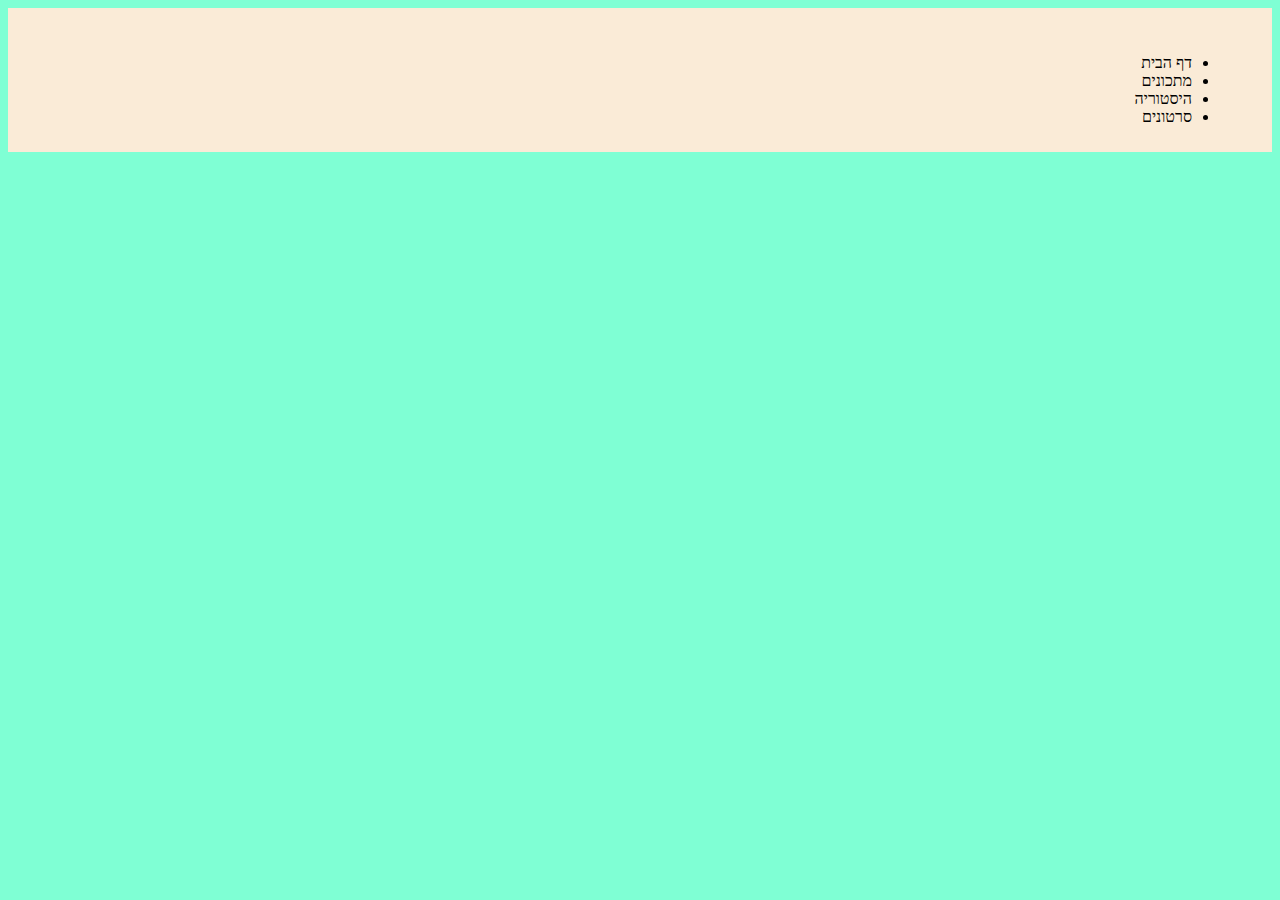
==== Paella.html @ 96aa7d0b "first commit" ====
<!DOCTYPE html>
<html lang="he">
<head>
    <meta charset="UTF-8">
    <meta name="viewport" content="width=device-width, initial-scale=1">
    <script src="https://cdn.jsdelivr.net/npm/bootstrap@5.3.0/dist/js/bootstrap.bundle.min.js"></script>
    <link rel="stylesheet" href="Paella.css">
    <title> Oren's Paella</title>
</head>    
<body>
    <header>
        <nav id="menu">
            <ul>
                <li><a>דף הבית</a></li>
                <li><a>מתכונים</a></li>
                <li><a>היסטוריה</a></li>
                <li><a>סרטונים</a></li>
            </ul>
        </nav>
    </header>
    <section></section>
    <section></section>
    <section></section>
</body>
</html>
---- Paella.css ----
body{
    direction: rtl;
    font-family: 'Times New Roman', Times, serif;
    background-color: aquamarine;
}
header{
    background-color: antiquewhite;
    padding: 20px;
    text-align: center;
}
#menu{
    position: relative;
    scroll-behavior: smooth;
    top: 10px;
    text-align: right;
    right: 20px;
}
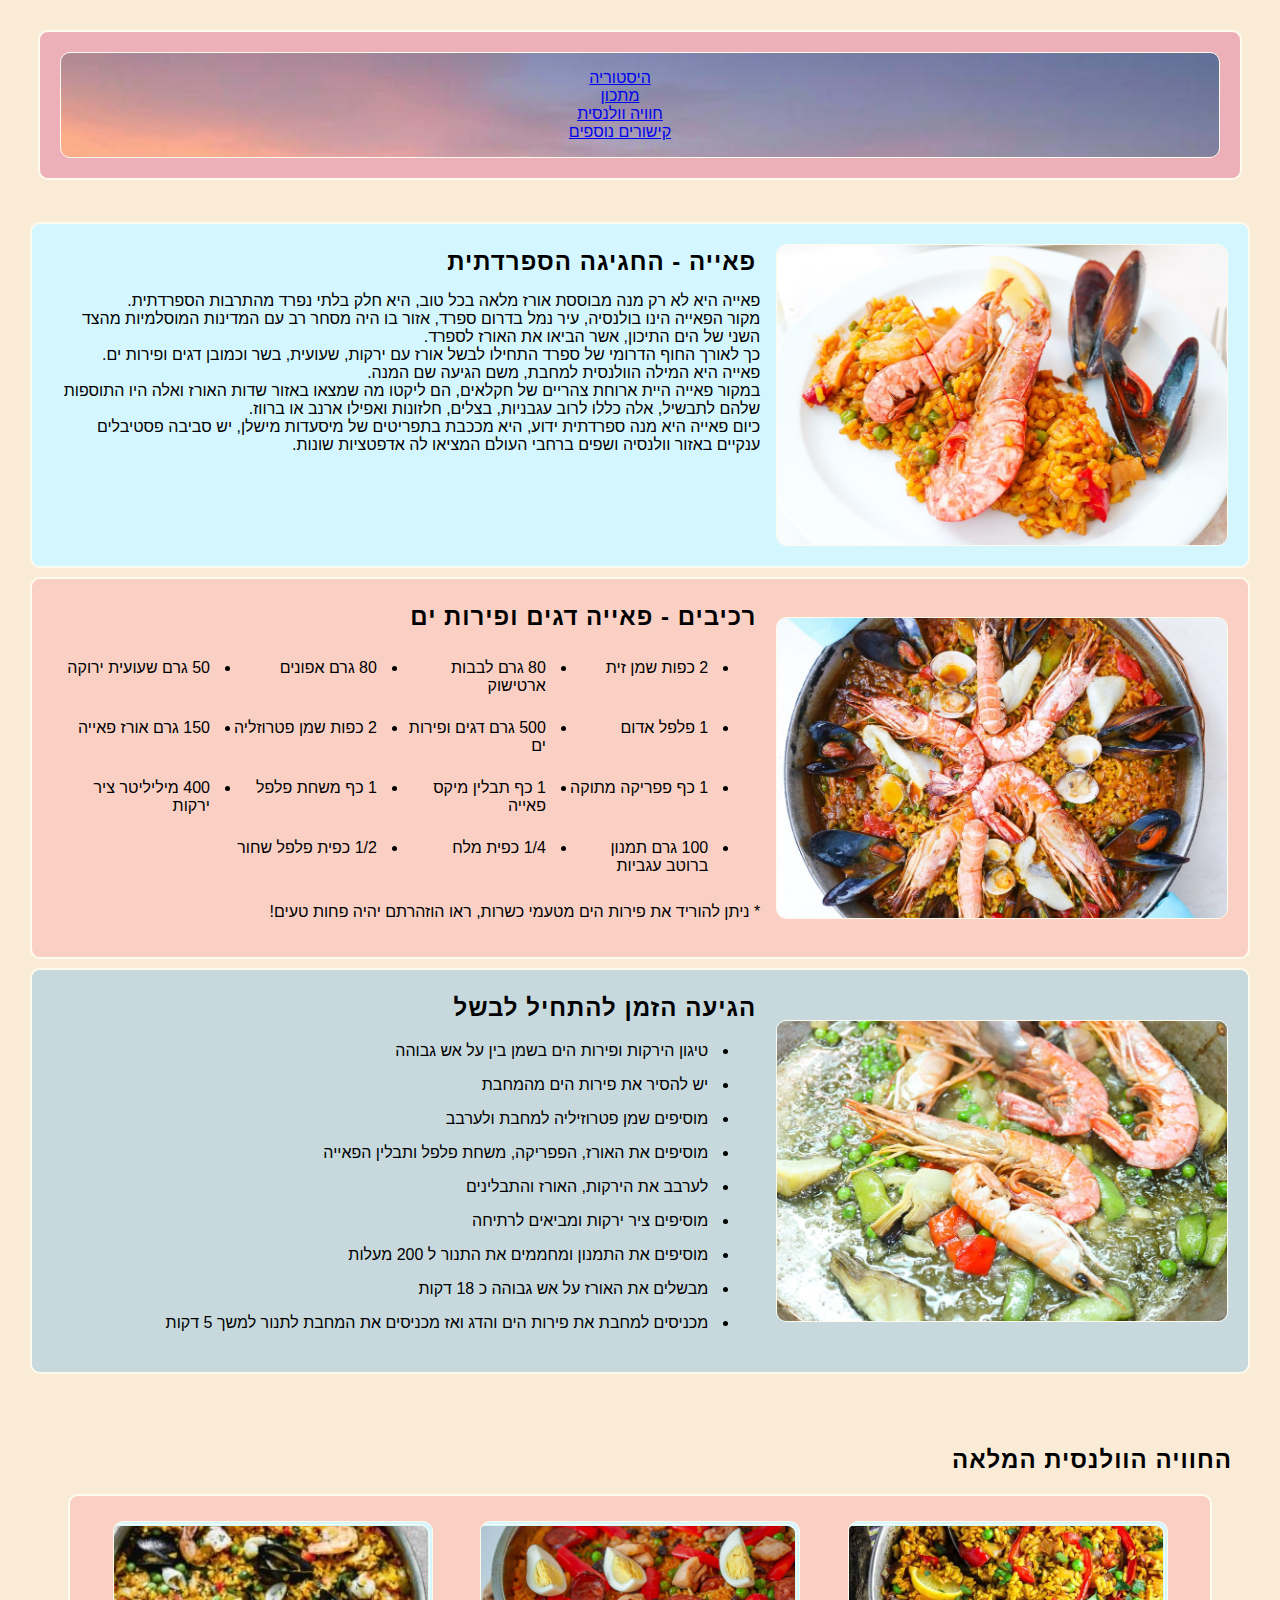
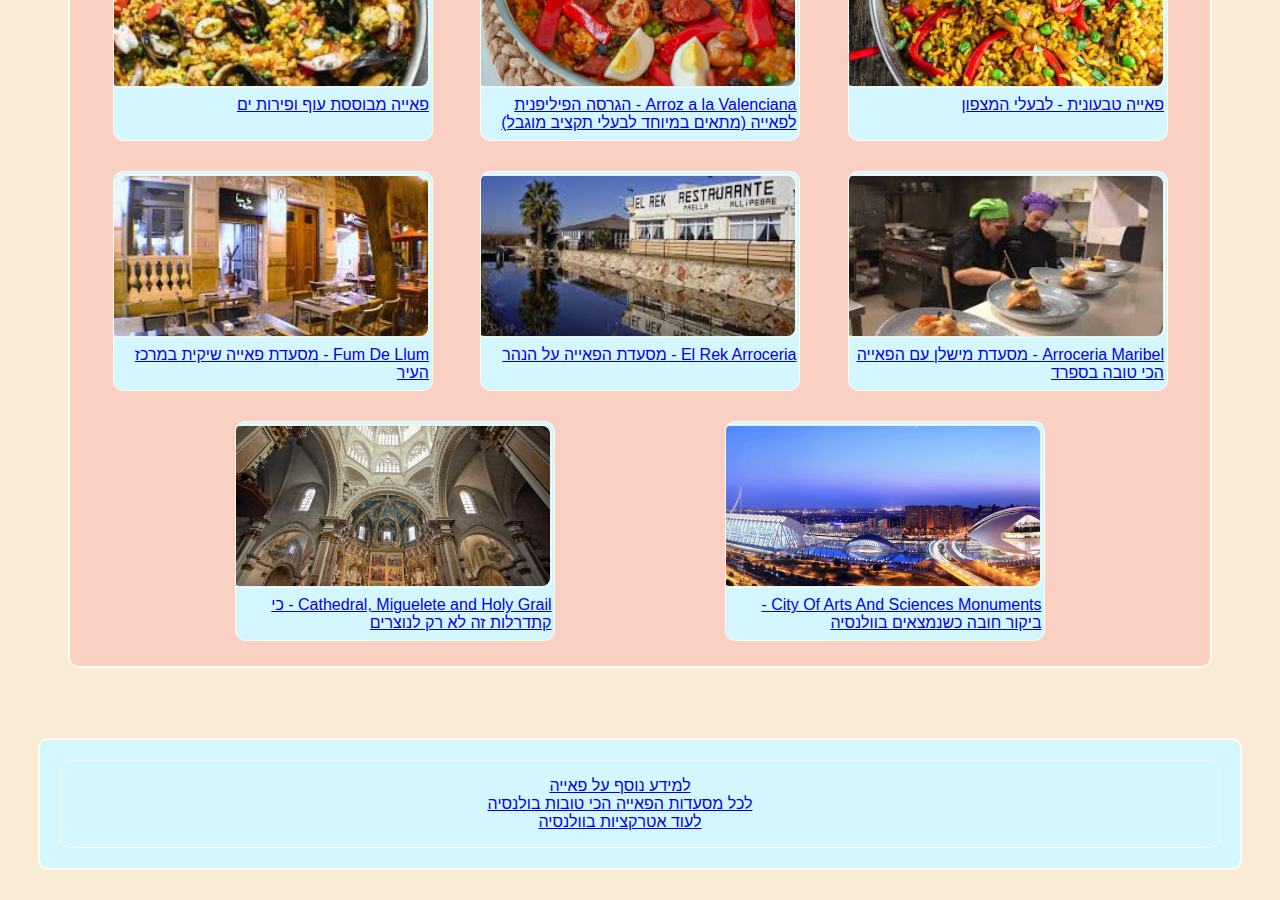
==== commit dd9c2ed8: "almost done" ====
--- a/Paella.html
+++ b/Paella.html
@@ -11,15 +11,133 @@
     <header>
         <nav id="menu">
             <ul>
-                <li><a>דף הבית</a></li>
-                <li><a>מתכונים</a></li>
-                <li><a>היסטוריה</a></li>
-                <li><a>סרטונים</a></li>
+                <li><a href="#history">היסטוריה</a></li>
+                <li><a href="#recipe">מתכון</a></li>
+                <li><a href="#valencian">חוויה וולנסית</a></li>
+                <li><a href="#links">קישורים נוספים</a></li>
             </ul>
         </nav>
     </header>
-    <section></section>
-    <section></section>
-    <section></section>
+    <div id="containerHero">
+        <section class="itemHero" id="history">
+            <img class="heroImage" src="paella-arranged-plate.JPG">
+            <div class="subItemHero">
+                <h2>פאייה - החגיגה הספרדתית</h2>
+                <p>פאייה היא לא רק מנה מבוססת אורז מלאה בכל טוב, היא חלק בלתי נפרד מהתרבות הספרדתית.<br/>
+                    מקור הפאייה הינו בולנסיה, עיר נמל בדרום ספרד, אזור בו היה מסחר רב עם המדינות המוסלמיות מהצד השני של הים התיכון, אשר הביאו את האורז לספרד.<br/>
+                כך לאורך החוף הדרומי של ספרד התחילו לבשל אורז עם ירקות, שעועית, בשר וכמובן דגים ופירות ים. <br/>
+                פאייה היא המילה הוולנסית למחבת, משם הגיעה שם המנה. <br/>
+                במקור פאייה היית ארוחת צהריים של חקלאים, הם ליקטו מה שמצאו באזור שדות האורז ואלה היו התוספות שלהם לתבשיל, אלה כללו לרוב עגבניות, בצלים, חלזונות ואפילו ארנב או ברווז.<br/>
+                כיום פאייה היא מנה ספרדתית ידוע, היא מככבת בתפריטים של מיסעדות מישלן, יש סביבה פסטיבלים ענקיים באזור וולנסיה ושפים ברחבי העולם המציאו לה אדפטציות שונות.
+            </p>
+            </div>
+        </section>
+            <section class="itemHero" id="recipe"> 
+                <img class="heroImage" src="paella-pan-out-of-the-oven-original.jpg">
+                <div class="subItemHero">
+                    <h2>רכיבים - פאייה דגים ופירות ים</h2>
+                    <ul id="ingridiants">
+                        <li>2 כפות שמן זית</li>
+                        <li>80 גרם לבבות ארטישוק</li>
+                        <li>80 גרם אפונים</li>
+                        <li>50 גרם שעועית ירוקה</li>
+                        <li>1 פלפל אדום</li>
+                        <li>500 גרם דגים ופירות ים</li>
+                        <li>2 כפות שמן פטרוזליה</li>
+                        <li>150 גרם אורז פאייה</li>
+                        <li>1 כף פפריקה מתוקה</li>
+                        <li>1 כף תבלין מיקס פאייה</li>
+                        <li>1 כף משחת פלפל</li>
+                        <li>400 מיליליטר ציר ירקות</li>
+                        <li>100 גרם תמנון ברוטב עגביות</li>
+                        <li>1/4 כפית מלח</li>
+                        <li>1/2 כפית פלפל שחור</li>
+                    </ul>
+                    <p>* ניתן להוריד את פירות הים מטעמי כשרות, ראו הוזהרתם יהיה פחות טעים!</p>
+                </div>
+            </section>
+            <section class="itemHero" id="cook">
+                <img class="heroImage" src="Fry-seafood-vegetables.JPG">
+                <div class="subItemHero">
+                    <h2>הגיעה הזמן להתחיל לבשל</h2>
+                    <ul>
+                        <li>טיגון הירקות ופירות הים בשמן בין על אש גבוהה</li>
+                        <li>יש להסיר את פירות הים מהמחבת</li>
+                        <li>מוסיפים שמן פטרוזיליה למחבת ולערבב</li>
+                        <li>מוסיפים את האורז, הפפריקה, משחת פלפל ותבלין הפאייה</li>
+                        <li>לערבב את הירקות, האורז והתבלינים</li>
+                        <li>מוסיפים ציר ירקות ומביאים לרתיחה</li>
+                        <li>מוסיפים את התמנון ומחממים את התנור ל 200 מעלות</li>
+                        <li>מבשלים את האורז על אש גבוהה כ 18 דקות</li>
+                        <li>מכניסים למחבת את פירות הים והדג ואז מכניסים את המחבת לתנור למשך 5 דקות</li>
+                    </ul>
+                </div>
+            </section>
+    </div>
+    <section id="valencian">
+        <h2>החוויה הוולנסית המלאה</h2>
+        <div  class="cards-container">
+            <div class="card">
+                <a href="https://veganhuggs.com/vegetable-paella-recipe/" target="_blank">
+                <img class="cardImage" src="vegan-paella-2.jpg">
+                <p>פאייה טבעונית - לבעלי המצפון</p></a>
+            </div>
+            <div class="card">
+                <a href="https://panlasangpinoy.com/arroz-valenciana/" target="_blank">
+                <img class="cardImage" src="arroz-valenciana-philipins.jpg">
+                <p>Arroz a la Valenciana - הגרסה הפיליפנית לפאייה (מתאים במיוחד לבעלי תקציב מוגבל)</p></a>
+            </div>
+            <div class="card">
+                <a href="https://tastesbetterfromscratch.com/paella/" target="_blank">
+                <img class="cardImage" src="Paella-chicken.JPG">
+                <p>פאייה מבוססת עוף ופירות ים</p></a>
+            </div>
+            <div class="card">
+                <a href="https://www.arroceriamaribel.com/" target="_blank">
+                <img class="cardImage" src="arroceria-maribel.JPG">
+                <p>Arroceria Maribel - מסעדת מישלן עם הפאייה הכי טובה בספרד</p>
+            </a>
+            </div>
+            <div class="card">
+                <a href="https://www.arroceriaelrek.com/" target="_blank">
+                <img class="cardImage" src="el-rek.JPG">
+                <p>El Rek Arroceria - מסעדת הפאייה על הנהר
+                </p>
+            </a>
+            </div>
+            <div class="card">
+                <a href="https://www.arroceriaelrek.com/" target="_blank">
+                <img class="cardImage" src="fum-de-llum.JPG">
+                <p>Fum De Llum - מסעדת פאייה שיקית במרכז העיר
+                </p>
+            </a>
+            </div>
+            <div class="card">
+                <a href="https://www.visitvalencia.com/en/what-to-see-valencia/city-of-arts-and-ciences/city-of-arts-and-sciences-monuments" target="_blank">
+                <img class="cardImage" src="city-of-arts-and-sciences.JPG">
+                <p>City Of Arts And Sciences Monuments - ביקור חובה כשנמצאים בוולנסיה
+                </p>
+            </a>
+            </div>
+            <div class="card">
+                <a href="https://www.visitvalencia.com/en/what-to-do-valencia/valencian-culture/monuments-in-valencia/catedral-valencia-cathedral" target="_blank">
+                <img class="cardImage" src="CATEDRAL-DE-VALENCIA.JPG">
+                <p>Cathedral, Miguelete and Holy Grail - כי קתדרלות זה לא רק לנוצרים
+                </p>
+            </a>
+            </div>
+        </div>
+        </div>
+        </div>
+    </section>
+    <footer>
+        <nav id="links">
+            <ul>
+                <li><a href="https://en.wikipedia.org/wiki/Paella" target="_blank">למידע נוסף על פאייה</a></li>
+                <li><a href="https://www.tripadvisor.com/Restaurants-g187529-zfd10924-Valencia_Province_of_Valencia_Valencian_Community-Paella.html" target="_blank">לכל מסעדות הפאייה הכי טובות בולנסיה</a></li>
+                <li><a href="https://www.visitvalencia.com/en" target="_blank">לעוד אטרקציות בוולנסיה</a></li>
+            </ul>
+        </nav>
+    </footer>
 </body>
 </html>--- a/Paella.css
+++ b/Paella.css
@@ -1,17 +1,155 @@
+/*#regionכללי גוף ראש רגליים*/
 body{
     direction: rtl;
-    font-family: 'Times New Roman', Times, serif;
-    background-color: aquamarine;
+    font-family: 'Varela Round', sans-serif;
+    background-color: antiquewhite;
 }
 header{
-    background-color: antiquewhite;
+    box-sizing: border-box;
+    border: 2px solid #FDFBEE;
+    background-color: #EDAFB8;
     padding: 20px;
+    margin: 30px;
+    border-radius: 10px;
+}
+#menu{
+    background-image: url('/valencia-beach-sunset.jpg');
+    border: 0.5px solid #FDFBEE;
+    background-size: cover;
+    border-radius: 10px;
+    position: relative;
+    scroll-behavior: smooth;
+}
+footer{
+    background-color: #D4F6FF;
+    border: 2px solid #FDFBEE;
+    box-sizing: border-box;
+    padding: 20px;
+    margin: 30px;
+    border-radius: 10px;
+}
+#links{
+    background-image: url('/valencia-beach-day.jpg');
+    border: 0.5px solid #FDFBEE;
+    background-size: cover;
+    background-position: center;
+    border-radius: 10px;
+    position: relative;
+    scroll-behavior: smooth;
+}
+footer Ul{
+    list-style-type: none;
     text-align: center;
 }
-#menu{
-    position: relative;
-    scroll-behavior: smooth;
-    top: 10px;
-    text-align: right;
-    right: 20px;
+header Ul{
+    list-style-type: none;
+    text-align: center;
 }
+/*#endregion*/
+/*#region hero section*/
+#containerHero{
+display: flex;
+flex-wrap: wrap;
+flex-direction: column;
+box-sizing: border-box;
+justify-content: space-between;
+align-content: center;
+row-gap: 5px;
+max-width: 1400px;
+padding: 10px;
+margin: 10px;
+}
+.itemHero{
+    border-radius: 10px;
+    border: 2px solid #FDFBEE;
+    display: flex;
+    flex-wrap: wrap;
+    box-sizing: border-box;
+    flex: 8;
+    margin: 2px;
+}
+#ingridiants{
+    display: grid;
+    grid-template-columns: repeat(4,auto);
+}
+.itemHero li{
+    padding: 4px;
+    margin: 8px;
+}
+.subItemHero{
+    flex: 8;
+}
+.subItemHero h2{
+    margin: 4px;
+}
+.heroImage{
+    flex: 4;
+    border: 0.5px solid #FDFBEE;
+    border-radius: 10px;
+    align-self: center;
+    object-fit: cover;
+    width: auto;
+    height: 300px;
+    margin-left: 16px;
+}
+#recipe{
+    background-color:#FAD0C4;
+}
+#cook{
+ background-color: #C7D9DD;
+}
+#history{
+    background-color: #D4F6FF;
+}
+/*#endregion*/
+
+/*#region cards section*/
+#valencian{
+
+}
+.cards-container{
+    box-sizing: border-box;
+    justify-content: space-evenly;
+    background-color: #FAD0C4;
+    border: 2px solid #FDFBEE;
+    border-radius: 10px;
+    display: flex;
+    flex-wrap: wrap;
+    margin: 20px;
+    padding: 20px;
+    gap: 20px;
+}
+.card{
+border-radius: 10px;
+background-color: #D4F6FF;
+border: 1px solid #FDFBEE;
+overflow: hidden;
+width: 320px;
+height: 220px;
+box-sizing: border-box;
+position: relative;
+margin: 5px;
+}
+.cardImage{
+    border: 0.5px solid #FDFBEE;
+    border-radius: 10px;
+    width: 100%;
+    max-height: 160px;
+    object-fit: cover;
+    margin: 2px;
+    padding: 1px;
+}
+.card p{
+    margin: 2px;
+    padding: 0.5px;
+}
+
+/*#endregion*/
+section{
+    box-sizing: border-box;
+    margin: 20px;
+    padding: 20px;
+}
+h2{
+    letter-spacing: 1px;
+}